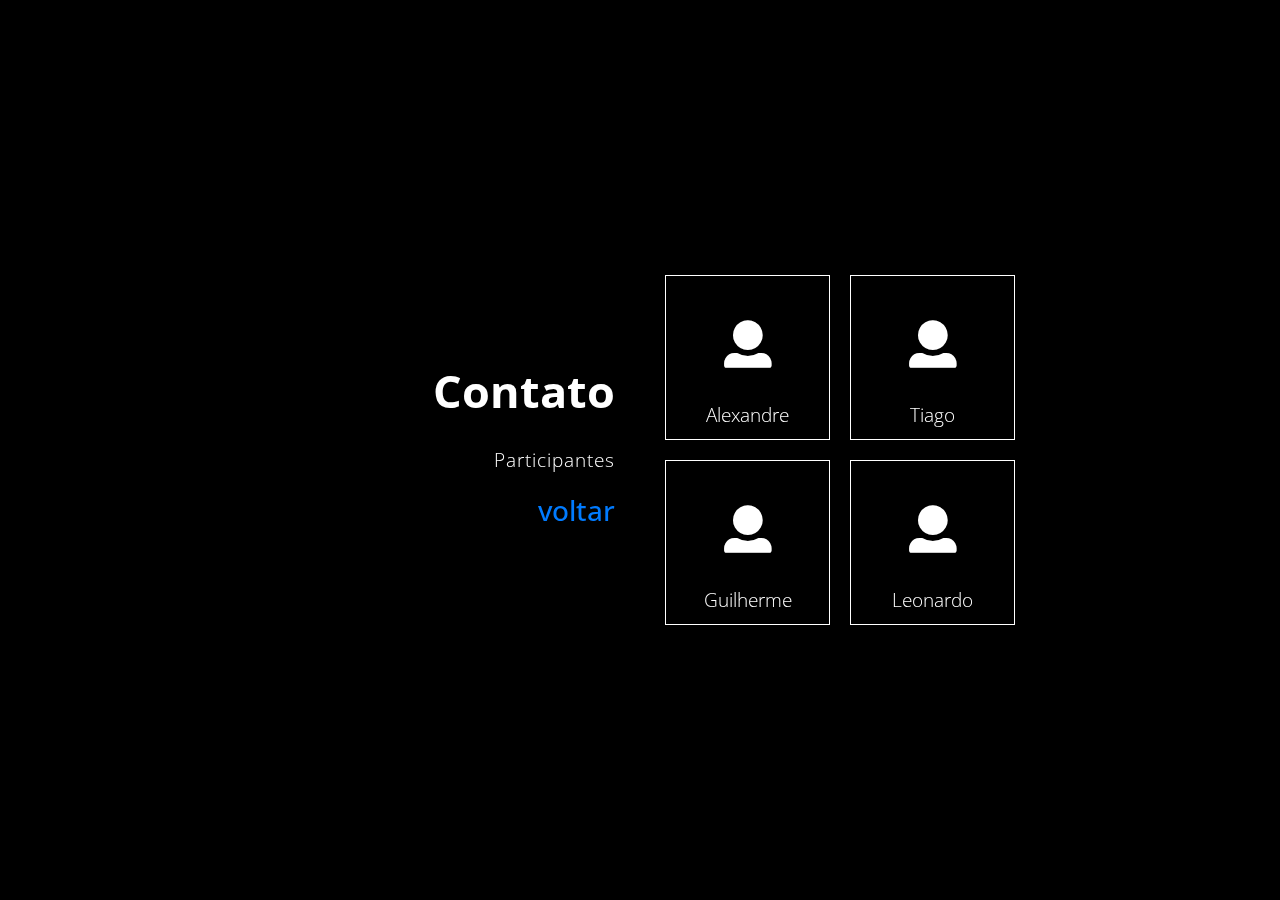
==== contato/index.html @ 7a64696b "dwda" ====
<!DOCTYPE html>
<html lang="Pt-br">

<head>
    <meta charset="utf-8">
    <meta name="viewport" content="width=device-width, initial-scale=1">

    <title>Web|Contato</title>

    <link rel="shortcut icon" href="./img/ic.png">

    <link rel="stylesheet" href="https://fonts.googleapis.com/css?family=Open+Sans:300">
    <!-- Google web font "Open Sans" -->
    <link rel="stylesheet" href="css/bootstrap.min.css">
    <!-- https://getbootstrap.com/ -->
    <link rel="stylesheet" href="fontawesome/css/fontawesome-all.min.css">
    <!-- https://fontawesome.com/ -->
    <link rel="stylesheet" type="text/css" href="slick/slick.css" />
    <!-- http://kenwheeler.github.io/slick/ -->
    <link rel="stylesheet" type="text/css" href="slick/slick-theme.css" />
    <link rel="stylesheet" href="css/tooplate-style.css">
    <!-- free style css -->

    <script>
        document.documentElement.className = "js";
        var supportsCssVars = function() {
            var e, t = document.createElement("style");
            return t.innerHTML = "root: { --tmp-var: bold; }", document.head.appendChild(t), e = !!(window.CSS && window.CSS.supports && window.CSS.supports("font-weight", "var(--tmp-var)")), t.parentNode.removeChild(t), e
        };
        supportsCssVars() || alert("Please view this in a modern browser such as latest version of Chrome or Microsoft Edge.");
    </script>

</head>

<body>
    <div class="tbc-bgc"></div>
    <div id="tm-bg"></div>
    <div id="tm-wrap">
        <div class="tm-main-content">
            <div class="container tm-site-header-container">
                <div class="row">
                    <div class="col-sm-12 col-md-6 col-lg-6 col-md-col-xl-6 mb-md-0 mb-sm-4 mb-4 tm-site-header-col">
                        <div class="tm-site-header">
                            <h1 class="mb-4">Contato</h1>
                            <p>Participantes</p>
                            <a href="http://anonnimato.ddns.net">
                                <h3>voltar</h3>
                            </a>
                        </div>
                    </div>
                    <div class="col-sm-12 col-md-6 col-lg-6 col-xl-6">
                        <div class="content">
                            <div class="grid">
                                <div class="grid__item" id="home-link">
                                    <div class="product">
                                        <div class="tm-nav-link">
                                            <i class="fas fa-user fa-3x tm-nav-icon"></i>
                                            <span class="tm-nav-text">Alexandre</span>
                                            <div class="product__bg"></div>
                                        </div>
                                        <div class="product__description">
                                            <div class="row mb-3">
                                                <div class="col-12">
                                                    <h2 class="tm-page-title">Alexandre Justen Filho</h2>
                                                </div>
                                            </div>
                                            <div class="row">
                                                <div class="col-sm-12 col-md-6 col-lg-6 col-xl-6">
                                                    <img src="img/Alex.png" class="img-fluid mb-3">
                                                    <a href="mailto:alexandreifsc@outlook.com" tabindex="0">alexandreifsc@outlook.com</a>
                                                    <p></p>
                                                    <a class="fab fa-github" href="https://github.com/AlexandreJusten" target="_blank"></a>
                                                    <a class="fab fa-instagram" href="https://www.instagram.com/alexandre.justen" target="_blank"></a>
                                                    <a class="fab fa-facebook" href="https://www.facebook.com/alexandre.j.filho" target="_blank"></a>
                                                </div>
                                                <div class="col-sm-12 col-md-6 col-lg-6 col-xl-6">
                                                    <p>Estudante de ADS No IFSC,Programador Front-End Junior,Produtor Musical</p>
                                                </div>
                                            </div>

                                        </div>
                                    </div>
                                </div>

                                <div class="grid__item" id="team-link">
                                    <div class="product">
                                        <div class="tm-nav-link">
                                            <i class="fas fa-user fa-3x tm-nav-icon"></i>
                                            <span class="tm-nav-text">Tiago</span>
                                            <div class="product__bg"></div>
                                        </div>
                                        <div class="product__description">
                                            <div class="row mb-3">
                                                <div class="col-12">
                                                    <h2 class="tm-page-title">Tiago Portes Borges</h2>
                                                </div>
                                            </div>
                                            <div class="row">
                                                <div class="col-sm-12 col-md-6 col-lg-6 col-xl-6">
                                                    <img src="img/Tiago.png" class="img-fluid mb-3">
                                                    <a href="mailto:portesborges@gmail.com" tabindex="0">portesborges@gmail.com</a>
                                                    <p></p>
                                                    <a class="fab fa-instagram" href="https://www.instagram.com/portesborges/" target="_blank"></a>
                                                </div>
                                                <div class="col-sm-12 col-md-6 col-lg-6 col-xl-6">
                                                    <p>Estudante de ADS No IFSC</p>
                                                </div>
                                            </div>

                                        </div>
                                    </div>
                                </div>

                                <div class="grid__item">
                                    <div class="product">
                                        <div class="tm-nav-link">
                                            <i class="fas fa-user fa-3x tm-nav-icon"></i>
                                            <span class="tm-nav-text">Guilherme</span>
                                            <div class="product__bg"></div>
                                        </div>
                                        <div class="product__description">
                                            info Guilherme
                                        </div>
                                    </div>
                                </div>

                                <div class="grid__item">
                                    <div class="product">
                                        <div class="tm-nav-link">
                                            <i class="fas fa-user fa-3x tm-nav-icon"></i>
                                            <span class="tm-nav-text">Leonardo</span>
                                            <div class="product__bg"></div>
                                        </div>
                                        <div class="product__description">
                                            info Leonardo
                                        </div>
                                    </div>
                                </div>
                            </div>
                        </div>
                    </div>
                </div>
            </div>

        </div>
        <!-- .tm-main-content -->
    </div>
    <!-- load JS -->
    <script src="js/jquery-3.2.1.slim.min.js"></script>
    <!-- https://jquery.com/ -->
    <script src="slick/slick.min.js"></script>
    <!-- http://kenwheeler.github.io/slick/ -->
    <script src="js/anime.min.js"></script>
    <!-- http://animejs.com/ -->
    <script src="js/main.js"></script>
    <script>
        function setupFooter() {
            var pageHeight = $('.tm-site-header-container').height() + $('footer').height() + 100;

            var main = $('.tm-main-content');

            if ($(window).height() < pageHeight) {
                main.addClass('tm-footer-relative');
            } else {
                main.removeClass('tm-footer-relative');
            }
        }

        /* DOM is ready
        ------------------------------------------------*/
        $(function() {

            setupFooter();

            $(window).resize(function() {
                setupFooter();
            });

            $('.tm-current-year').text(new Date().getFullYear()); // Update year in copyright           
        });
    </script>

</body>

</html>
---- contato/css/tooplate-style.css ----
body {
    font-family: 'Open Sans', Helvetica, Arial, sans-serif;
    font-size: 19px;
    font-weight: 300;
    color: rgb(255, 255, 255);
    position: relative;
}

h1 {
    font-size: 2.8rem;
    font-weight: bold;
}

.tbc-bgc {
    position: fixed;
    top: 0;
    left: 0;
    width: 100%;
    height: 100%;
    background-color: black;
    background-position: center;
    background-size: cover;
    background-repeat: no-repeat;
    z-index: -1;
    transition: all 0.3s ease;
}

#tm-bg {
    position: fixed;
    top: 0;
    left: 0;
    width: 100%;
    height: 100%;
    /*background-image: url(../img/pop-bg.jpg);*/
    background-image: url(../img/12b23a7752e8a7a4464c1ff5e596237f.gif);
    filter: blur(10px);
    background-position: center;
    background-size: cover;
    background-repeat: no-repeat;
    z-index: -1;
    transition: all 0.3s ease;
}

#tm-bg:after {
    content: '';
    display: block;
    position: absolute;
    top: 0;
    left: 0;
    width: 100%;
    height: 100%;
}

#tm-wrap {
    display: flex;
    align-items: center;
    height: 100%;
    min-height: 100vh;
}

p {
    line-height: 1.9;
    letter-spacing: 1px;
}

.tm-main-content {
    display: flex;
    align-items: center;
    padding: 50px 15px;
    position: absolute;
    left: 0;
    right: 0;
    top: 0;
    bottom: 0;
    overflow: auto;
}

.tm-site-header-col {
    display: flex;
    align-items: center;
}

.tm-site-header {
    margin: 10px;
    text-align: right;
    width: 100%;
}

.tm-nav ul {
    padding-left: 0;
    display: block;
}

.tm-nav li {
    list-style: none;
    display: inline-block;
    border: 1px solid white;
    float: left;
    margin: 10px;
}

.tm-nav-link {
    color: white;
    display: flex;
    flex-direction: column;
    justify-content: center;
    width: 165px;
    height: 165px;
    text-align: center;
    border: 1px solid white;
    cursor: pointer;
    position: relative;
}

.tm-nav-text {
    position: absolute;
    left: 0;
    right: 0;
    bottom: 10px;
}

.fa-3x {
    font-size: 2.5em;
}

.product {
    background: transparent;
    transition: all 0.3s ease;
}

.product:hover {
    /*2c2a35*/
    background: #252525cc;
    color: #a9a9a9;
}

.tm-nav-icon {
    display: block;
    margin-bottom: 25px;
}


/* Expanding Grid Items from Codrops */

.tm-page-title {
    font-weight: 300;
}

.content {
    max-width: 370px;
}

.grid {
    display: flex;
    flex-wrap: wrap;
}

.grid__item {
    margin: 10px;
}

.product {
    position: relative;
    cursor: pointer;
}

.product__bg {
    width: 100%;
    height: 100%;
    top: 0px;
}

.product__bg,
.product__description {
    opacity: 0;
    position: absolute;
}

.product__description {
    width: 100%;
    height: 100%;
    top: 0;
    left: 0;
    display: none;
}

.tm-fa-close {
    font-size: 30px;
}

.details {
    font-size: 1rem;
    width: 100%;
    height: 100%;
    bottom: 0;
    left: 0;
    z-index: 1000;
    display: flex;
    flex-direction: column;
    justify-content: center;
    pointer-events: none;
    padding: 15px;
    display: none;
}

.details>* {
    position: relative;
    opacity: 0;
}

.details--open {
    pointer-events: auto;
}

.details__bg {
    width: 100%;
    max-width: 900px;
    left: 0;
    right: 0;
    margin-left: auto;
    margin-right: auto;
}

.details__bg--down {
    background: #252525;
}

.details__bg {
    padding: 50px;
    transform-origin: 0 0;
}

.details__close {
    position: absolute;
    top: 5px;
    right: 0;
    border: 0;
    background: none;
    margin: 1em;
    cursor: pointer;
    font-size: 0.85em;
    color: white;
    z-index: 1001;
}


/* Team */

.tm-reverse-sm {
    flex-direction: row;
}


/* Our Work */

.tm-slider-img {
    padding-left: 10px;
    padding-right: 10px;
}

.slick-dots li button:before {
    font-size: 20px;
    color: white;
    opacity: 1;
}

.slick-dots {
    position: absolute;
    bottom: -40px;
    display: block;
    width: 100%;
    padding: 0;
    list-style: none;
    text-align: center;
}

.slick-dots li.slick-active button:before {
    opacity: .75;
    color: deepskyblue;
}


/* Contact */

.form-control {
    font-size: 1.1rem;
    border-radius: 0;
    border: none;
    background-color: #252525;
    color: white;
    padding: .75rem;
}

.form-control:focus {
    color: #cecece;
    background-color: #252525;
    border-color: transparent;
}

.tm-col-email {
    padding-left: 0;
}

.tm-btn-submit {
    background-color: #252525;
}

.tm-btn-gray {
    background-color: #494752;
    color: white;
}

.tm-btn-gray:hover {
    background-color: #77757d;
    color: white;
}

.btn {
    padding: .5rem 2.4rem;
    font-size: 1.2rem;
    border-radius: 0;
}

.btn-primary {
    border-color: transparent;
}

.btn-primary:hover {
    background-color: #252525;
    border-color: transparent;
}


/* Footer */

footer {
    position: absolute;
    bottom: 30px;
    text-align: center;
    left: 0;
    right: 0;
}

.tm-text-highlight {
    color: white;
}

.tm-text-highlight:hover {
    color: red;
}

.tm-main-content.tm-footer-relative {
    flex-direction: column;
}

.tm-main-content.tm-footer-relative footer {
    position: relative;
    bottom: 0;
    margin-top: 50px;
}

.tm-copyright-text {
    background-color: rgba(0, 0, 0, 0.6);
    display: inline-block;
    padding: 10px 30px;
}

a,
button {
    transition: all 0.3s ease;
}

a:hover,
a:focus {
    text-decoration: none;
    outline: none;
}

p:last-child {
    margin-bottom: 0;
}

@media (min-width: 900px) {
    .container {
        max-width: 900px;
    }
}

@media (min-width: 767px) and (max-width: 991px),
(max-width: 440px) {
    .tm-nav-link {
        width: 145px;
        height: 145px;
    }
}

@media (max-width: 767px) {
    .container {
        max-width: 450px;
    }
    .content {
        margin-left: auto;
        margin-right: 0;
    }
    .tm-nav ul {
        display: flex;
        flex-wrap: wrap;
        justify-content: flex-end;
    }
    .grid {
        justify-content: flex-end;
    }
    .tm-col-email {
        padding-left: 15px;
    }
    .tm-reverse-sm {
        flex-direction: column-reverse;
    }
}

@media (max-width: 544px) {
    .tm-main-content {
        flex-direction: column;
    }
    .details__bg {
        padding: 55px 40px;
    }
    .slick-dots li button:before {
        font-size: 15px;
    }
    footer {
        position: relative;
        bottom: 0;
    }
}

@media (max-width: 419px) {
    .tm-nav-link {
        width: 120px;
        height: 120px;
    }
    .fa-3x {
        font-size: 2.2em;
    }
}
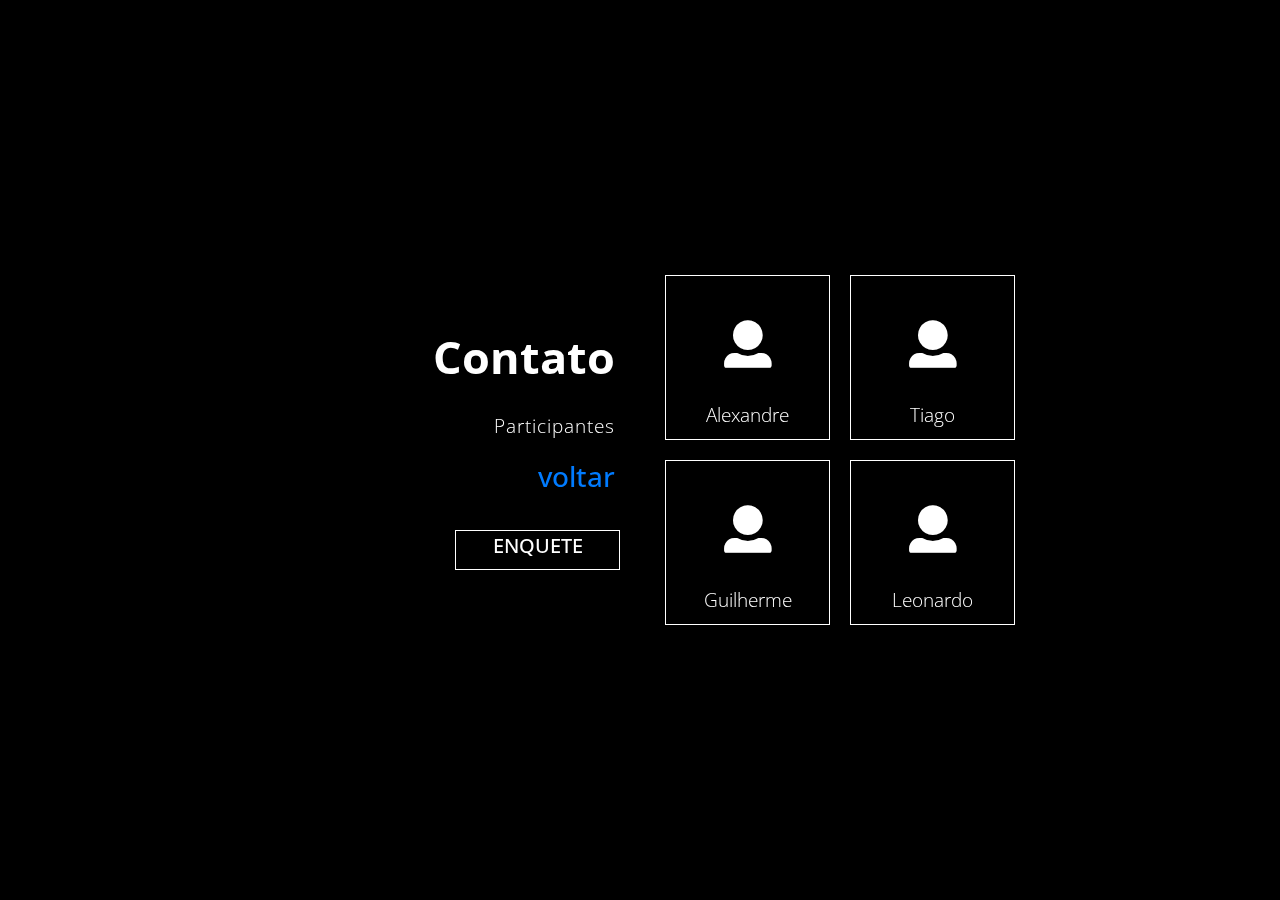
==== commit 2a4e708d: "algumacoisa" ====
--- a/contato/index.html
+++ b/contato/index.html
@@ -46,6 +46,11 @@
                             <a href="http://anonnimato.ddns.net">
                                 <h3>voltar</h3>
                             </a>
+                            <br>
+                            <!-- <img class="teste22 tm-nav-link223" src="./img/giphy (2).gif" alt="">-->
+                            <a class="tm-nav-link22" href="https://docs.google.com/forms/d/1u0gW0pdSxtqxwSvlNEsvJP6kcj3THlgMrYyzzUunX0k/viewform?edit_requested=true" target="_blank">
+                                <h5>ENQUETE</h5>
+                            </a>
                         </div>
                     </div>
                     <div class="col-sm-12 col-md-6 col-lg-6 col-xl-6">
@@ -81,7 +86,6 @@
                                         </div>
                                     </div>
                                 </div>
-
                                 <div class="grid__item" id="team-link">
                                     <div class="product">
                                         <div class="tm-nav-link">
@@ -110,7 +114,6 @@
                                         </div>
                                     </div>
                                 </div>
-
                                 <div class="grid__item">
                                     <div class="product">
                                         <div class="tm-nav-link">
@@ -141,7 +144,6 @@
                     </div>
                 </div>
             </div>
-
         </div>
         <!-- .tm-main-content -->
     </div>
--- a/contato/css/tooplate-style.css
+++ b/contato/css/tooplate-style.css
@@ -112,6 +112,36 @@
     position: relative;
 }
 
+.tm-nav-link22 {
+    color: white;
+    display: flex;
+    flex-direction: column;
+    justify-content: center;
+    width: 165px;
+    height: 40px;
+    text-align: center;
+    border: 1px solid white;
+    cursor: pointer;
+    position: relative;
+    left: 240px;
+}
+
+.tm-nav-link223 {
+    display: flex;
+    flex-direction: column;
+    justify-content: center;
+    width: 165px;
+    height: 40px;
+    text-align: center;
+    cursor: pointer;
+    position: relative;
+}
+
+.tm-nav-link22:hover {
+    background-color: #252525cc;
+    color: rgb(255, 255, 255);
+}
+
 .tm-nav-text {
     position: absolute;
     left: 0;
@@ -380,6 +410,11 @@
     margin-bottom: 0;
 }
 
+.teste22 {
+    width: 160px;
+    height: 160px;
+}
+
 @media (min-width: 900px) {
     .container {
         max-width: 900px;
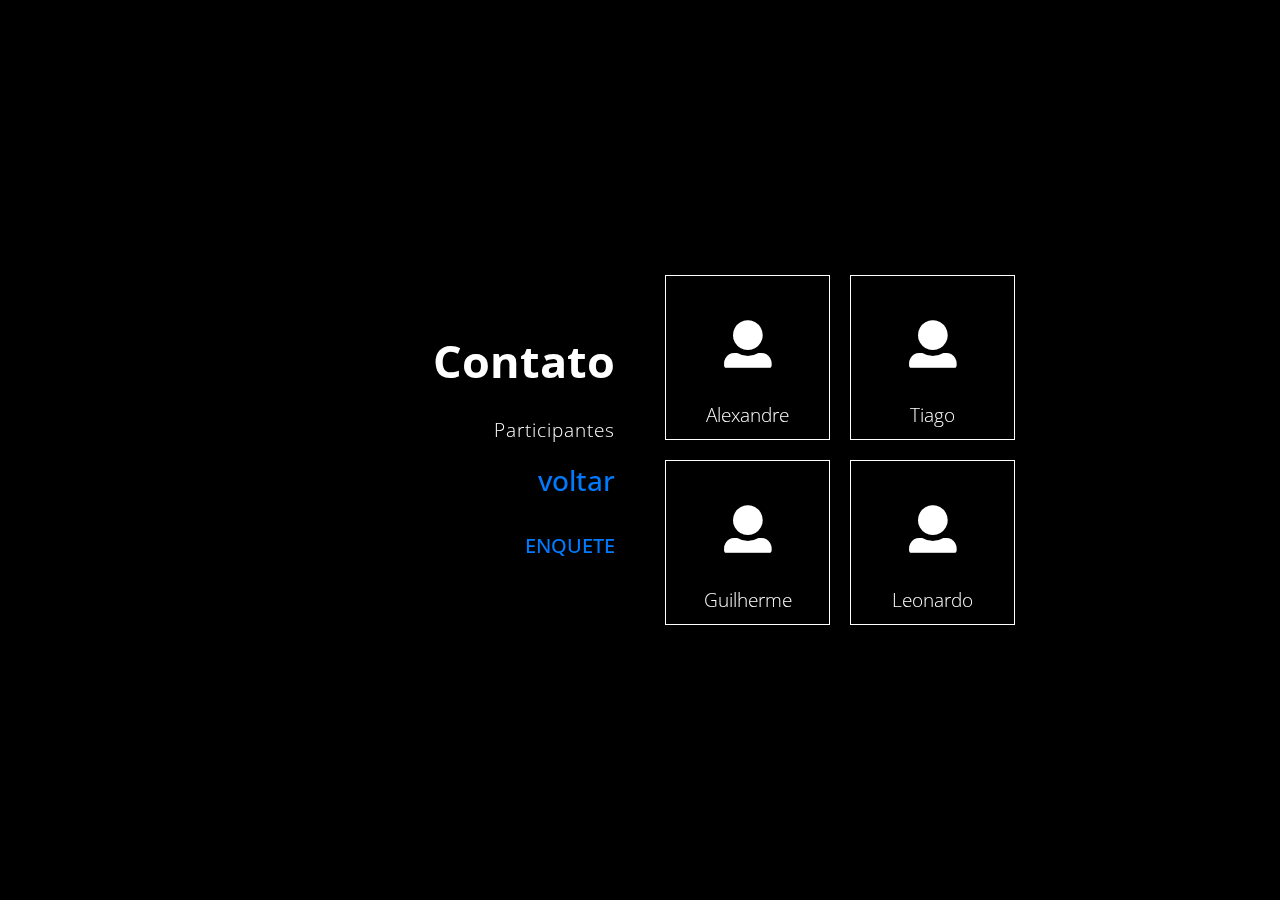
==== commit 1b3743e3: "Update index.html" ====
--- a/contato/index.html
+++ b/contato/index.html
@@ -48,7 +48,7 @@
                             </a>
                             <br>
                             <!-- <img class="teste22 tm-nav-link223" src="./img/giphy (2).gif" alt="">-->
-                            <a class="tm-nav-link22" href="https://docs.google.com/forms/d/1u0gW0pdSxtqxwSvlNEsvJP6kcj3THlgMrYyzzUunX0k/viewform?edit_requested=true" target="_blank">
+                            <a class="tm-nav-link22err" href="https://docs.google.com/forms/d/1u0gW0pdSxtqxwSvlNEsvJP6kcj3THlgMrYyzzUunX0k/viewform?edit_requested=true" target="_blank">
                                 <h5>ENQUETE</h5>
                             </a>
                         </div>
@@ -184,4 +184,4 @@
 
 </body>
 
-</html>+</html>
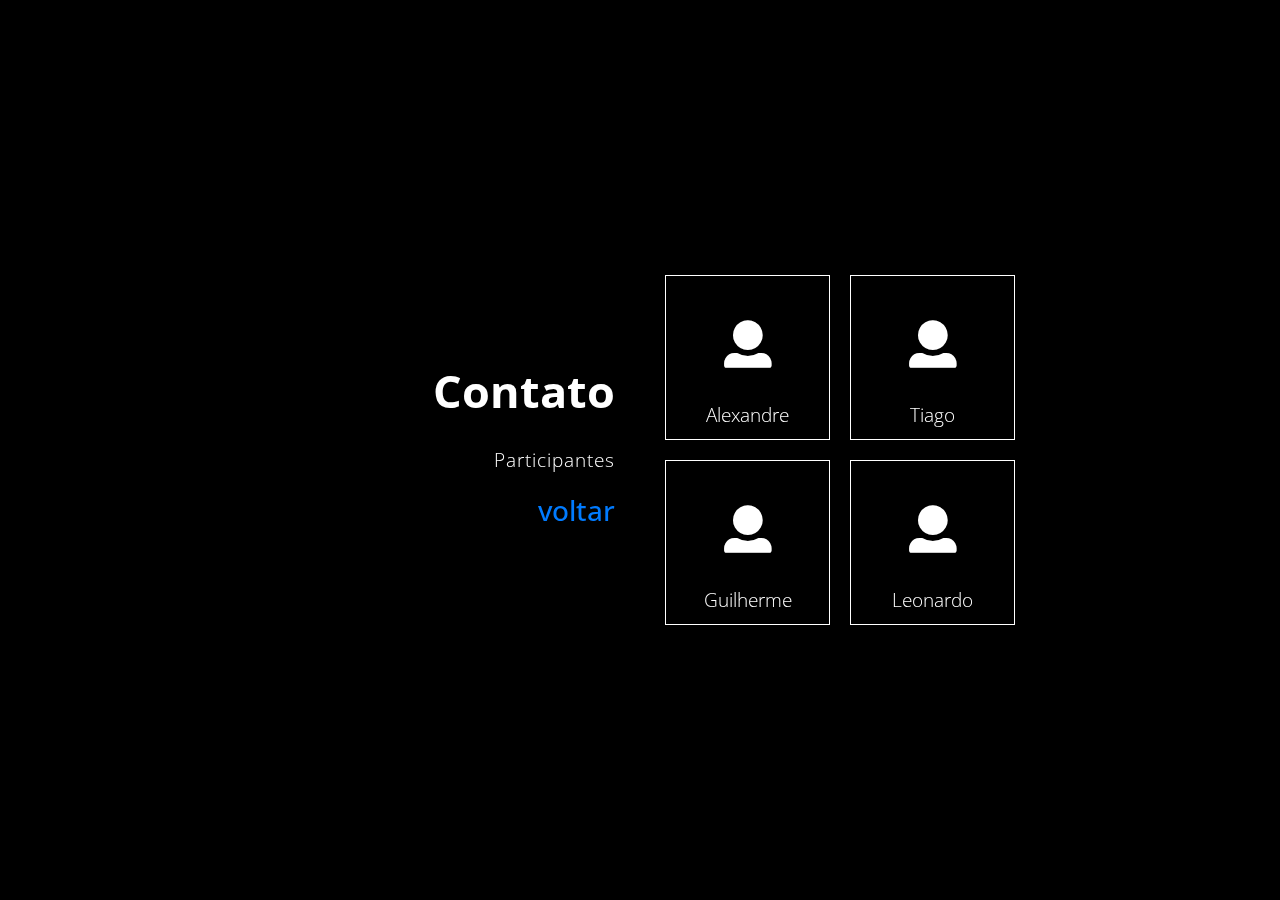
==== commit 2499043d: "iframes" ====
--- a/contato/index.html
+++ b/contato/index.html
@@ -46,11 +46,10 @@
                             <a href="http://anonnimato.ddns.net">
                                 <h3>voltar</h3>
                             </a>
-                            <br>
-                            <!-- <img class="teste22 tm-nav-link223" src="./img/giphy (2).gif" alt="">-->
+                            <!-- <img class="teste22 tm-nav-link223" src="./img/giphy (2).gif" alt="">
                             <a class="tm-nav-link22err" href="https://docs.google.com/forms/d/1u0gW0pdSxtqxwSvlNEsvJP6kcj3THlgMrYyzzUunX0k/viewform?edit_requested=true" target="_blank">
                                 <h5>ENQUETE</h5>
-                            </a>
+                            </a>-->
                         </div>
                     </div>
                     <div class="col-sm-12 col-md-6 col-lg-6 col-xl-6">
@@ -184,4 +183,4 @@
 
 </body>
 
-</html>
+</html>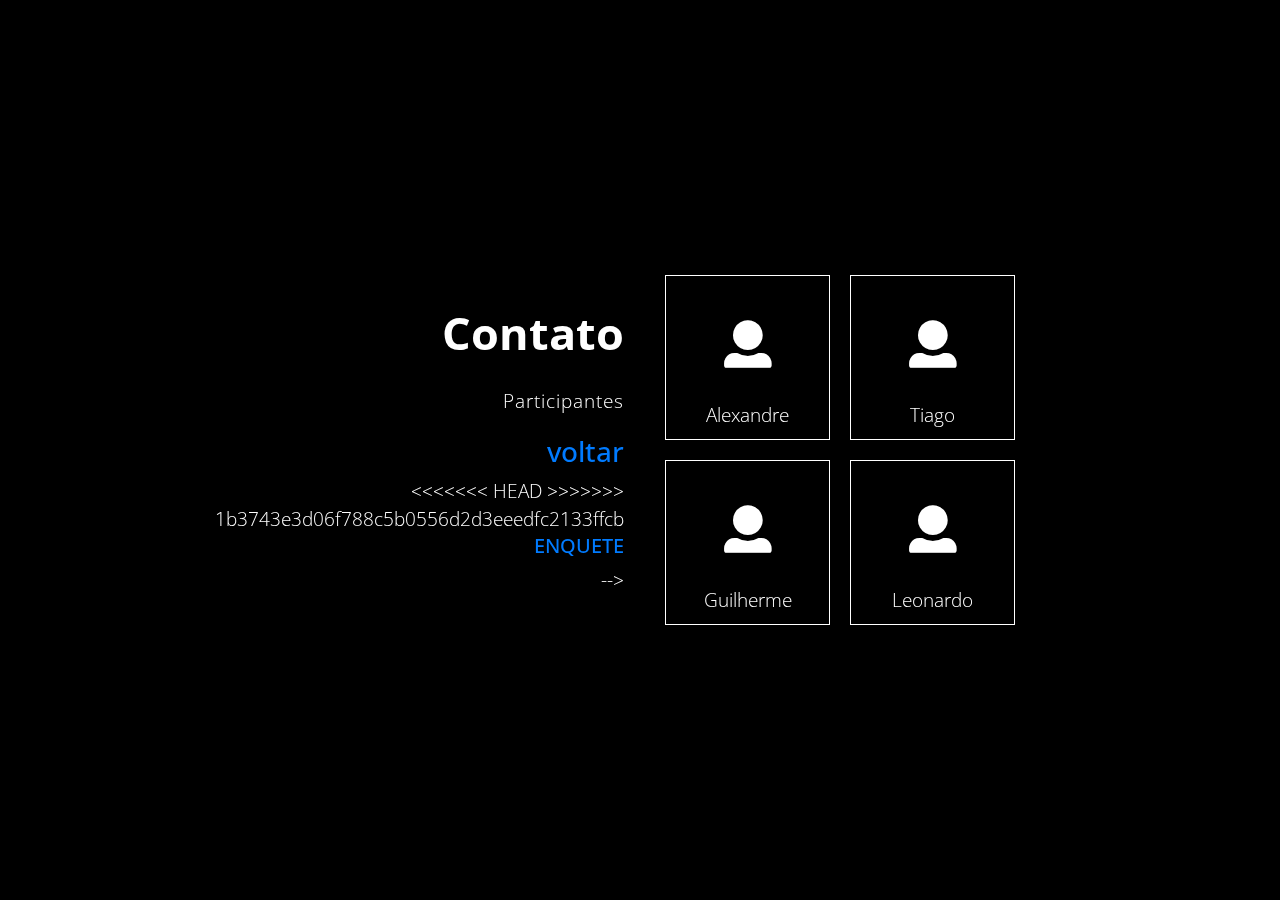
==== commit 8ecc0a76: "iframes" ====
--- a/contato/index.html
+++ b/contato/index.html
@@ -46,7 +46,12 @@
                             <a href="http://anonnimato.ddns.net">
                                 <h3>voltar</h3>
                             </a>
+<<<<<<< HEAD
                             <!-- <img class="teste22 tm-nav-link223" src="./img/giphy (2).gif" alt="">
+=======
+                            <br>
+                            <!-- <img class="teste22 tm-nav-link223" src="./img/giphy (2).gif" alt="">-->
+>>>>>>> 1b3743e3d06f788c5b0556d2d3eeedfc2133ffcb
                             <a class="tm-nav-link22err" href="https://docs.google.com/forms/d/1u0gW0pdSxtqxwSvlNEsvJP6kcj3THlgMrYyzzUunX0k/viewform?edit_requested=true" target="_blank">
                                 <h5>ENQUETE</h5>
                             </a>-->
@@ -183,4 +188,4 @@
 
 </body>
 
-</html>+</html>
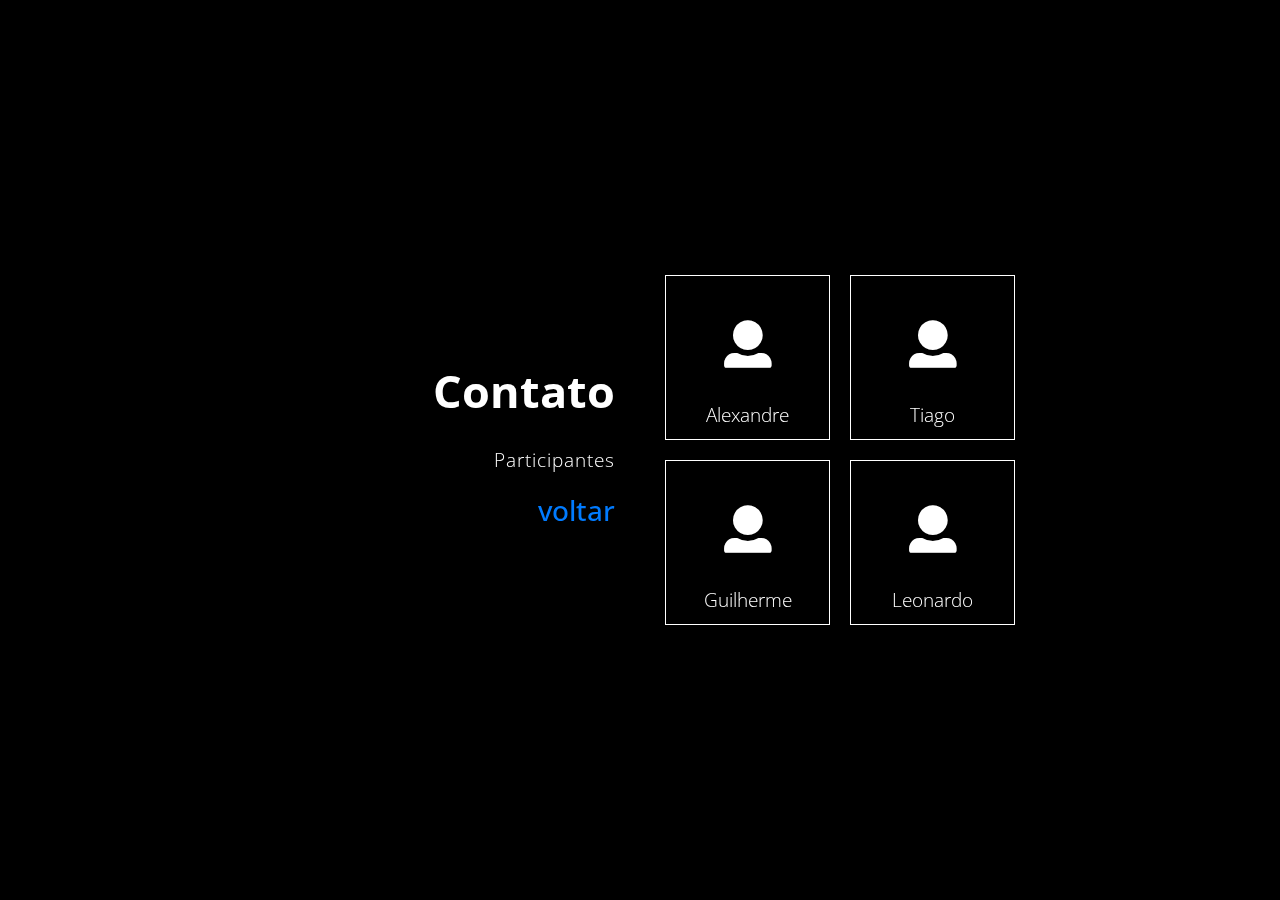
==== commit 21556f1c: "accept" ====
--- a/contato/index.html
+++ b/contato/index.html
@@ -46,12 +46,7 @@
                             <a href="http://anonnimato.ddns.net">
                                 <h3>voltar</h3>
                             </a>
-<<<<<<< HEAD
                             <!-- <img class="teste22 tm-nav-link223" src="./img/giphy (2).gif" alt="">
-=======
-                            <br>
-                            <!-- <img class="teste22 tm-nav-link223" src="./img/giphy (2).gif" alt="">-->
->>>>>>> 1b3743e3d06f788c5b0556d2d3eeedfc2133ffcb
                             <a class="tm-nav-link22err" href="https://docs.google.com/forms/d/1u0gW0pdSxtqxwSvlNEsvJP6kcj3THlgMrYyzzUunX0k/viewform?edit_requested=true" target="_blank">
                                 <h5>ENQUETE</h5>
                             </a>-->
@@ -188,4 +183,4 @@
 
 </body>
 
-</html>
+</html>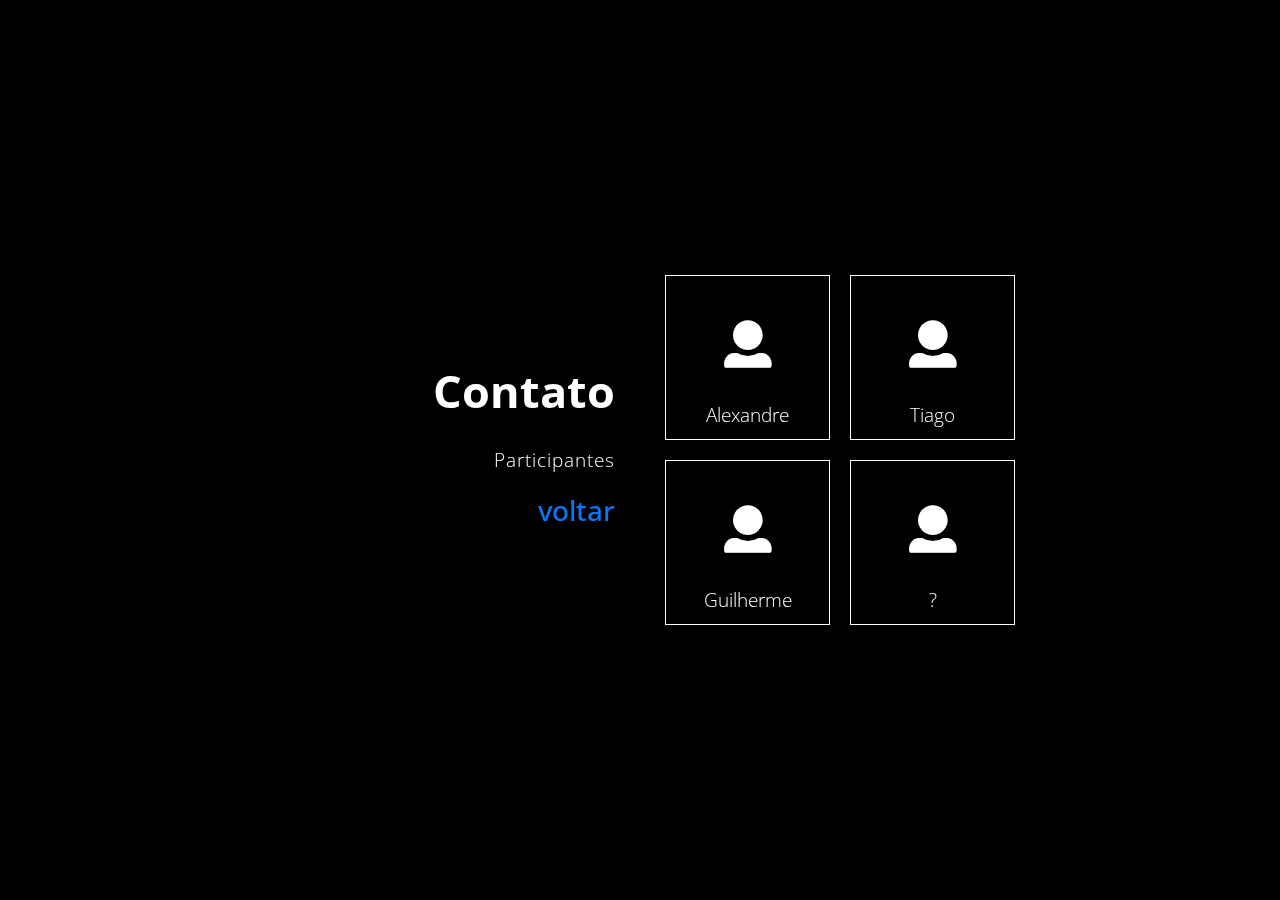
==== commit 9a1bad85: "Update index.html" ====
--- a/contato/index.html
+++ b/contato/index.html
@@ -78,7 +78,8 @@
                                                     <a class="fab fa-facebook" href="https://www.facebook.com/alexandre.j.filho" target="_blank"></a>
                                                 </div>
                                                 <div class="col-sm-12 col-md-6 col-lg-6 col-xl-6">
-                                                    <p>Estudante de ADS No IFSC,Programador Front-End Junior,Produtor Musical</p>
+                                                    <i>Estudante de ADS No IFSC-Canoinhas</i>
+                                                    <i>Trabalho de Informática, Ética e Sociedade.</i>
                                                 </div>
                                             </div>
 
@@ -106,7 +107,8 @@
                                                     <a class="fab fa-instagram" href="https://www.instagram.com/portesborges/" target="_blank"></a>
                                                 </div>
                                                 <div class="col-sm-12 col-md-6 col-lg-6 col-xl-6">
-                                                    <p>Estudante de ADS No IFSC</p>
+                                                    <i>Estudante de ADS No IFSC-Canoinhas</i>
+                                                    <i>Trabalho de Informática, Ética e Sociedade.</i>
                                                 </div>
                                             </div>
 
@@ -121,7 +123,22 @@
                                             <div class="product__bg"></div>
                                         </div>
                                         <div class="product__description">
-                                            info Guilherme
+                                            <div class="row mb-3">
+                                                <div class="col-12">
+                                                    <h2 class="tm-page-title">Guilherme Modesto</h2>
+                                                </div>
+                                            </div>
+                                            <div class="row">
+                                                <div class="col-sm-12 col-md-6 col-lg-6 col-xl-6">
+                                                    <img src="img/guilherme.png" class="img-fluid mb-3">
+                                                    <p></p>
+                                                    <a class="fab fa-instagram" href="https://www.instagram.com/turato_modesto" target="_blank"></a>
+                                                </div>
+                                                <div class="col-sm-12 col-md-6 col-lg-6 col-xl-6">
+                                                    <i>Estudante de ADS No IFSC-Canoinhas</i>
+                                                    <i>Trabalho de Informática, Ética e Sociedade.</i>
+                                                </div>
+                                            </div>
                                         </div>
                                     </div>
                                 </div>
@@ -130,11 +147,11 @@
                                     <div class="product">
                                         <div class="tm-nav-link">
                                             <i class="fas fa-user fa-3x tm-nav-icon"></i>
-                                            <span class="tm-nav-text">Leonardo</span>
-                                            <div class="product__bg"></div>
-                                        </div>
-                                        <div class="product__description">
-                                            info Leonardo
+                                            <span class="tm-nav-text">?</span>
+                                            <div class="product__bg"></div>
+                                        </div>
+                                        <div class="product__description">
+                                            Aguardando informação até 10/08
                                         </div>
                                     </div>
                                 </div>
@@ -183,4 +200,4 @@
 
 </body>
 
-</html>+</html>
